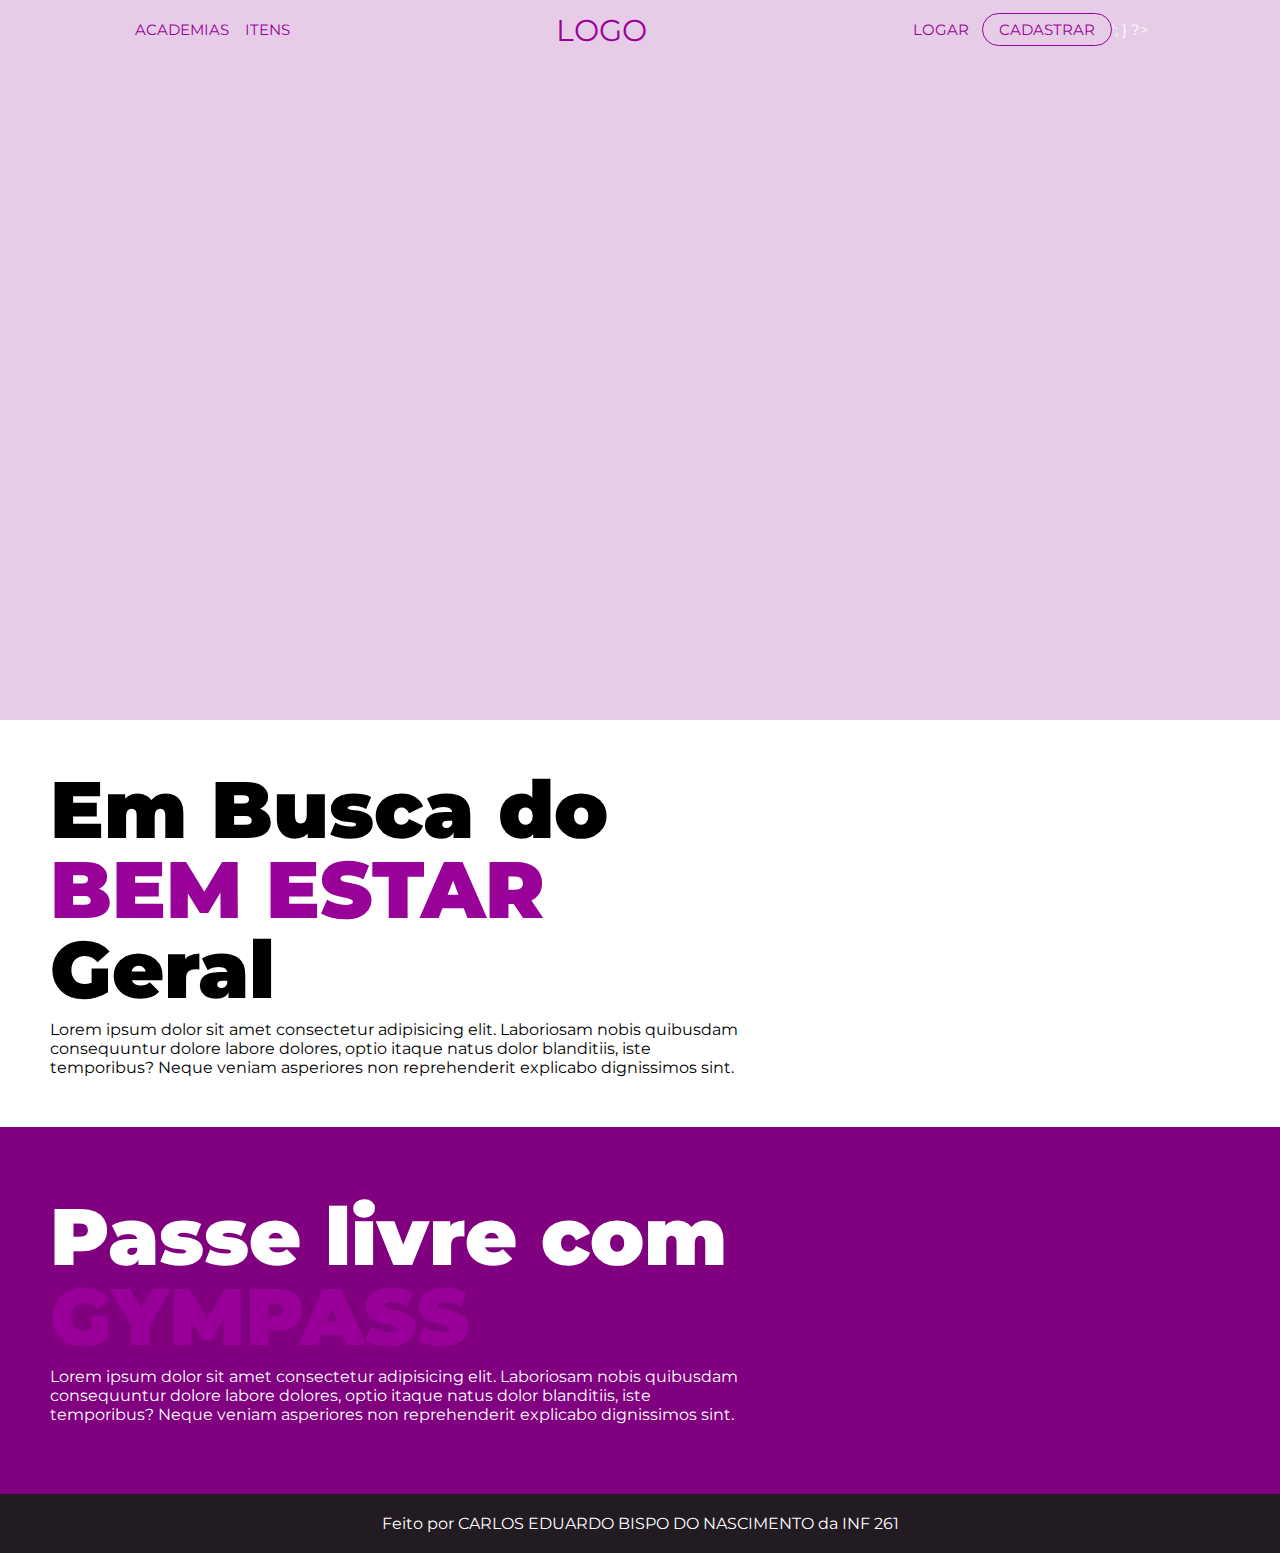
==== index.html @ a235f3e9 "SEGUNDO COMMIT" ====
<!DOCTYPE html>
<html lang="en">
<head>
    <meta charset="UTF-8">
    <meta name="viewport" content="width=device-width, initial-scale=1.0">
    <title>Página Inicial | BEM VINDO</title>
</head>
<style>
    @import url('https://fonts.googleapis.com/css2?family=Montserrat&family=Poppins:wght@800&display=swap');

    * {
        box-sizing: border-box;
        padding: 0; margin: 0;
        font-family: 'Montserrat', sans-serif;
    }

    a {
        color: white;
        text-decoration: none;
    }

    ul, li {
        margin: 0px;
        list-style-type: none;
    }

    .title-page {
        height: 80vh;
        background-size: cover;
        background-repeat: no-repeat;
        background-position: center;
    }

    .content-page {
        margin: 50px;
    }

    .overlay {
        height: 100%;
        width: 100%;
        background-color: rgba(128, 0, 128, 0.20);
    }

    nav {
        text-transform: uppercase;
    }

    .wrap-menu-header {
        width: 100%;
        top: 0;
        left: 0;
        font-size: 15px;
        z-index: 150;
    }

    .menu {
        display: flex;
        justify-content: space-around;
        align-items: center;
        width: 100%;
        background: none;
        padding-bottom: 0.75rem;
        padding-top: 0.75rem;
        position: absolute;
        z-index: 1;
        color: white;
        top: 0;
    }

    .menu ul li a {
        color: rgb(153, 2, 153);
    }

    .list-section ul li{
        float: left;
        padding: 0px 3px;
    }

    .login-section {
        padding: 0px 4.5px;
    }

    .logo {
        text-align: center;
        height: 35px;
        text-align: center;
    }

    .logo > a{
        display: block;
        height: 100%;
        font-size: 30px;
        color: rgb(153, 2, 153);
    }
    
    .btn-user {
        color: rgb(153, 2, 153);
        background: none;
        border: rgb(153, 2, 153) solid 0.1rem;
        border-radius: 50px;
        text-transform: uppercase;
        padding: 0.375rem 1rem;
        cursor: pointer;
    }

    .btn-user:hover{
        color: white;
        background: rgb(153, 2, 153);
        border: rgb(153, 2, 153) solid 0.1rem;
        transition: 0.4s;
    }

    .wrap-content-title {
        font-family: 'Poppins', sans-serif;
        font-weight: 1000;
        font-size: 80px;
        line-height: 1;
        margin-bottom: 10px;
    }

    .wrap-content-text {
        width: 60%;
    }

    .section-divisor {
        padding: 70px 50px;
        background-color: purple;
    }

    .image-content {
        width: 100%;
        background-image: url(img/mulher2.jpg);
        background-repeat: no-repeat;
        background-size: cover;
        background-position: center;
        margin: 30px;
    }
</style>
<body>
    <!-- Navbar -->
    <header>
        <div class="wrap-menu-header">
            <nav class="menu">
                <div class="list-section">
                    <ul>
                        <li><a href="academias.php" style="margin-right: 10px;">Academias</a></li>
                        <li><a href="itens.php">Itens</a></li>
                    </ul>
                </div>
                <div class="logo">
                    <!-- Logo -->
                    <a href="index.php">
                        LOGO
                    </a>
                </div>
                <div class="list-section">
                    <ul>
                        <li><a href="logarusu.php">Logar</a></li>
                        <?php 
                        if(!isset($_SESSION["useruid"])){
                            echo '<li><a class="btn-user" style="margin-left: 10px;" href="criarusu.php">Cadastrar</a></li>';
                        } ?>
                    </ul>
                </div>
            </nav>
        </div>
    </header>

    <!-- Title Page/Início -->
    <section class="title-page" style="background-image: url('img/academia.jpg');">
        <div class="overlay"></div>
    </section>

    <!-- Conteúdo -->
    <section class="content-page">
        <div class="wrap-content-title">
            <span>Em Busca do</span><br>
            <span style="color: rgb(153, 2, 153);">BEM ESTAR</span><br>
            <span>Geral</span>
        </div>
        
        <div class="wrap-content-text">
            Lorem ipsum dolor sit amet consectetur adipisicing elit. Laboriosam nobis quibusdam consequuntur dolore labore dolores, optio itaque natus dolor blanditiis, iste temporibus? Neque veniam asperiores non reprehenderit explicabo dignissimos sint.
        </div>
    </section>

    <!-- Divisor -->
    <section class="section-divisor">
    <div class="wrap-content-title">
            <span style="color: white;">Passe livre com</span><br>
            <span style="color: rgb(153, 0, 153);">GYMPASS</span><br>
        </div>
        
        <div class="wrap-content-text" style="color: white;">
            Lorem ipsum dolor sit amet consectetur adipisicing elit. Laboriosam nobis quibusdam consequuntur dolore labore dolores, optio itaque natus dolor blanditiis, iste temporibus? Neque veniam asperiores non reprehenderit explicabo dignissimos sint.
        </div>
    </section>

    <!-- Footer -->
    <footer style="background-color: rgb(35, 27, 34); color: white; text-align: center; padding: 20px 0;">
        Feito por CARLOS EDUARDO BISPO DO NASCIMENTO da INF 261
    </footer>
</body>
</html>
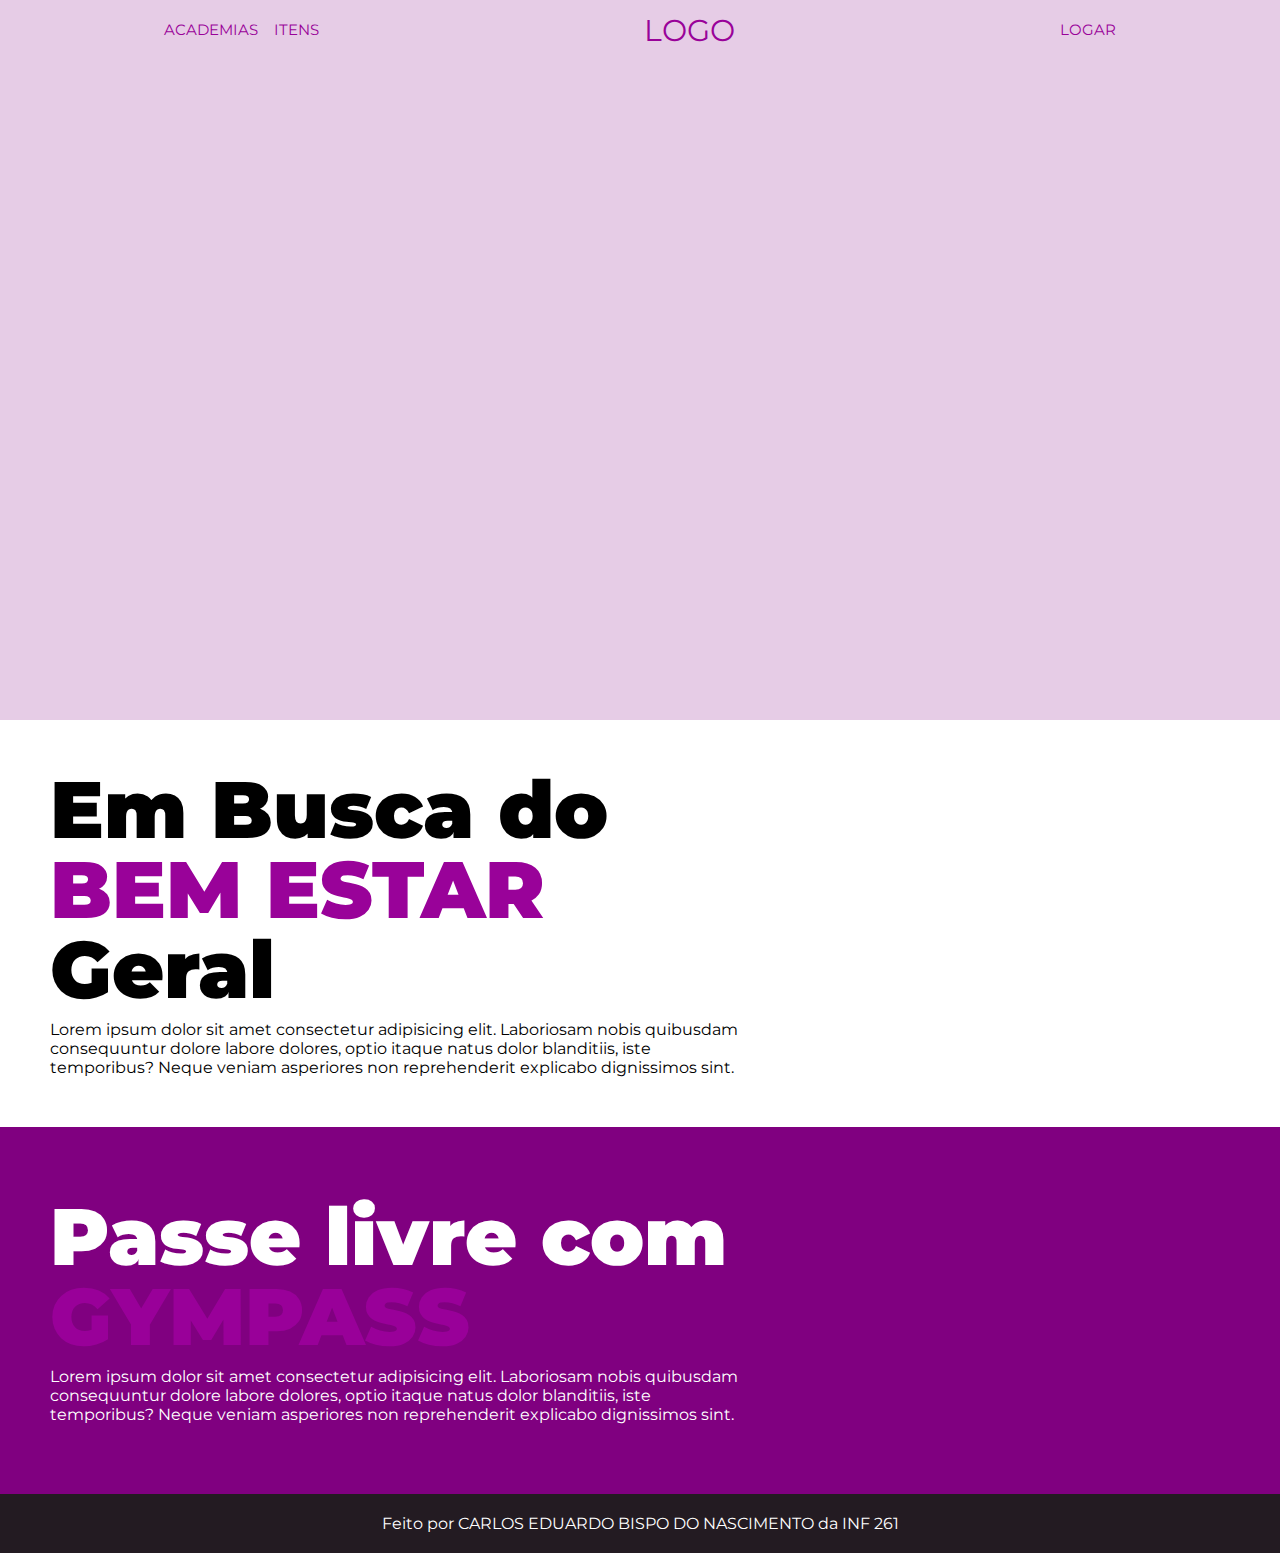
==== commit 53f1252a: "TERCEIRO COMMIT" ====
--- a/index.html
+++ b/index.html
@@ -143,23 +143,19 @@
             <nav class="menu">
                 <div class="list-section">
                     <ul>
-                        <li><a href="academias.php" style="margin-right: 10px;">Academias</a></li>
-                        <li><a href="itens.php">Itens</a></li>
+                        <li><a href="academias.html" style="margin-right: 10px;">Academias</a></li>
+                        <li><a href="itens.html">Itens</a></li>
                     </ul>
                 </div>
                 <div class="logo">
                     <!-- Logo -->
-                    <a href="index.php">
+                    <a href="index.html">
                         LOGO
                     </a>
                 </div>
                 <div class="list-section">
                     <ul>
-                        <li><a href="logarusu.php">Logar</a></li>
-                        <?php 
-                        if(!isset($_SESSION["useruid"])){
-                            echo '<li><a class="btn-user" style="margin-left: 10px;" href="criarusu.php">Cadastrar</a></li>';
-                        } ?>
+                        <li><a href="logarusu.html">Logar</a></li>
                     </ul>
                 </div>
             </nav>
